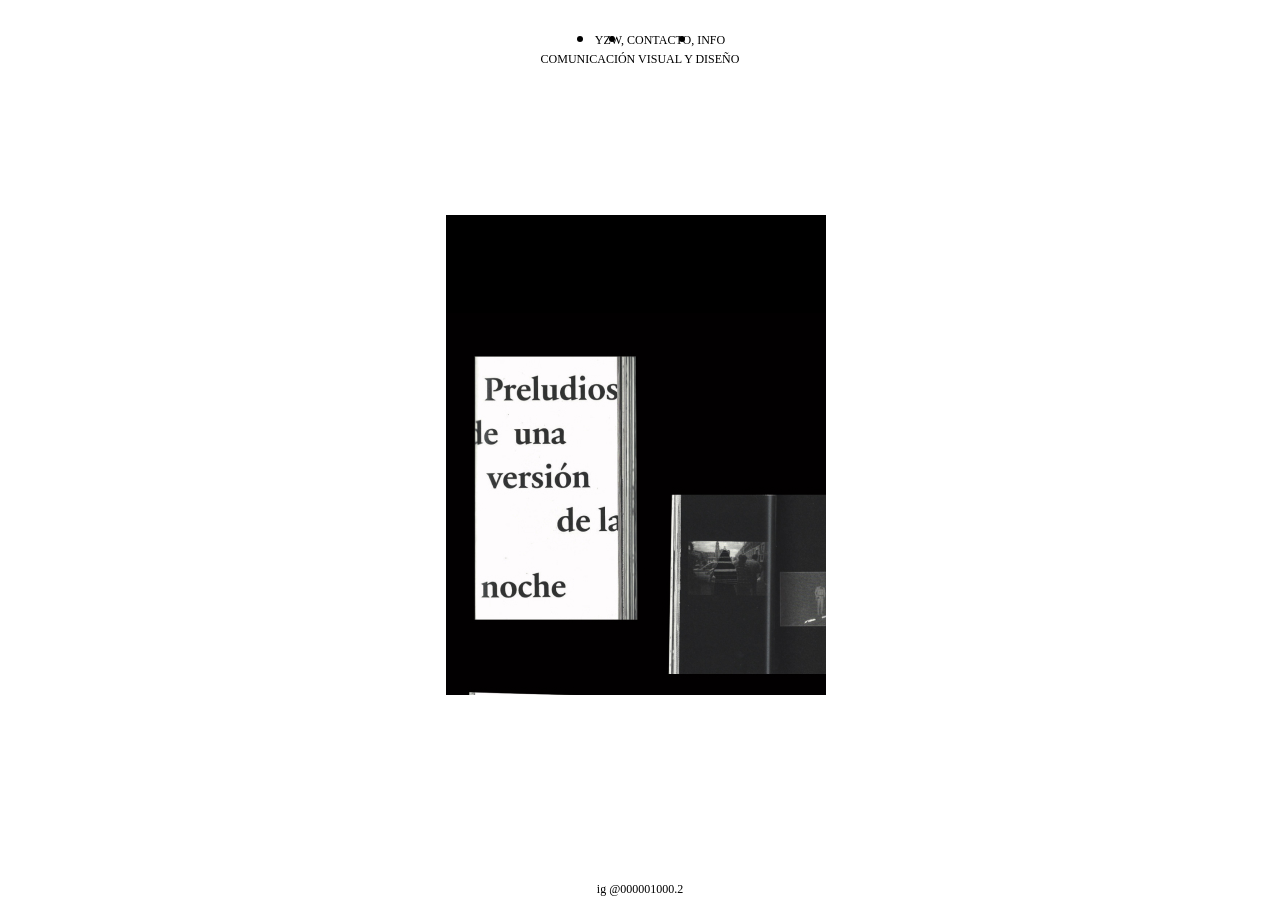
==== index.html @ c07b249a "30 de mayo" ====
<!DOCTYPE html>
<html lang="en">
  <head>
    <meta charset="UTF-8" />
    <meta name="viewport" content="width=device-width, initial-scale=1.0" />
    <meta http-equiv="X-UA-Compatible" content="ie=edge" />
    <title>portafolio</title>
    <link
      rel="stylesheet"
      href="https://s3-us-west-2.amazonaws.com/s.cdpn.io/2322424/minireset.css"
    />
    <link rel="stylesheet" href="./css/style.css" />
  </head>
  <body class="container">
    <nav>
      <ul class="menu">
        <li>
          <a href="/">YZW,&nbsp;</a>
        </li>
        <li>
          <a href="./contacto.html">CONTACTO,&nbsp;</a>
        </li>
        <li>
          <a href="./info.html">INFO</a>
        </li>
      </ul>
      <p>
        COMUNICACIÓN VISUAL Y DISEÑO
      </p>
    </nav>
    <main class="main">
      <div class="slider">
        <div class="imagenes">
          <div class="imagen actual">
            <img
              data-nombre="Preludios"
              src="./assets/images/preludios.jpg"
              alt="Preludios"
            />
          </div>
          <div data-nombre="Dos" class="imagen">
            <img src="./assets/images/done/1.png" alt="Uno" />
            <p>Uno</p>
          </div>
          <div data-nombre="Tres" class="imagen">
            <img src="./assets/images/done/2.jpg" alt="Dos" />
          </div>
          <div class="imagen">
            <img src="./assets/images/done/3.png" alt="Tres" />
          </div>
          <div class="imagen">
            <img src="./assets/images/done/4.png" alt="Cuatro" />
          </div>
          <div class="imagen">
            <img src="./assets/images/done/5.jpg" alt="" />
          </div>
          <div class="imagen">
            <img src="./assets/images/done/6.png" alt="" />
          </div>
          <div class="imagen">
            <img src="./assets/images/done/7.png" alt="" />
          </div>
          <div class="imagen">
            <img src="./assets/images/done/8.jpg" alt="" />
          </div>
          <div class="imagen">
            <img src="./assets/images/done/9.jpg" alt="" />
          </div>
          <div class="imagen">
            <img src="./assets/images/done/10.jpg" alt="" />
          </div>
          <div class="imagen">
            <img src="./assets/images/done/11.jpg" alt="" />
          </div>
          <div class="imagen">
            <img src="./assets/images/done/12.jpg" alt="" />
          </div>
          <div class="imagen">
            <img src="./assets/images/done/13.jpg" alt="" />
          </div>
          <div class="imagen">
            <img src="./assets/images/done/14.jpg" alt="" />
          </div>
          <div class="imagen">
            <img src="./assets/images/done/15.jpg" alt="" />
          </div>
          <div class="imagen">
            <img src="./assets/images/done/17.jpg" alt="" />
          </div>
          <div class="imagen">
            <img src="./assets/images/done/18.jpg" alt="" />
          </div>
          <div class="imagen">
            <img src="./assets/images/done/19.jpg" alt="" />
          </div>
        </div>
        <button class="anterior">←</button>
        <button class="siguiente">←</button>
      </div>
      <!--
      <img src="assets/images/tramas.jpg" alt="tramas" />
      -->
    </main>

    <!--
    <div class="swipe" hidden>
      <p>
        s&nbsp;w&nbsp;i&nbsp;p&nbsp;e
      </p>
    </div>
    -->
    <footer class="footer">
      <a href="https://instagram.com/000001000.2" target="_blank">
        ig @000001000.2
      </a>
    </footer>
    <script src="./js/main.js"></script>
  </body>
</html>
---- css/style.css ----
/* Tipografía */
@font-face {
  font-family: "nb_akademie";
  src: url("https://s3-us-west-2.amazonaws.com/s.cdpn.io/2322424/regular.woff2")
    format("woff2");
  font-style: normal;
  font-weight: 400;
}

@font-face {
  font-family: "nb_akademie_medium";
  src: url("https://s3-us-west-2.amazonaws.com/s.cdpn.io/2322424/medium.woff2")
    format("woff2");
  font-style: normal;
  font-weight: 400;
}

/****************************************
*    Variables
*****************************************/
:root {
  --white: #ffffff;
  --black: #000000;
  --font-family: "nb_akademie";
  --font-family-medium: "nb_akademie_medium";
}

/****************************************
*    Base - Elements
*****************************************/
html {
  height: 100%;
}

body {
  color: var(--black);
  background: var(--white);
  font-size: 100%;
  font-size: calc(16px + (20 - 16) * ((100vw - 720px) / (1400 - 720)));
  font-family: var(--font-family);
}

a {
  color: var(--black);
  text-decoration: none;
  cursor: pointer;
  transition: all 0.2s ease 0s;
}

a:hover,
a:active {
  opacity: 0.1;
}

a,
p,
h1,
h2 {
  font-size: 12px;
}

/****************************************
*    Components - Common
*****************************************/
/* Layout */
.container {
  position: relative;
  height: 100%;
}

.menu {
  display: flex;
  max-width: max-content;
  margin: 0 auto;
  padding-top: 1em;
}

.menu ~ p {
  margin-top: 0.2em;
  text-align: center;
}

.main {
  display: grid;
  grid-template-rows: auto 1fr;
  justify-items: center;
  margin: 3em auto 0;
}

.slider {
  position: relative;
  margin-top: 3em;
  max-width: 90vw;
}

/* Temporal */
.slider .imagen {
  display: none;
}

.slider .imagen.actual {
  display: block;
}
/* 

.swipe {
  all: unset;
  margin-top: 6em;
  font-size: 12px;
  letter-spacing: 12px;
}
 */

.footer {
  position: absolute;
  bottom: 10px;
  left: 50%;
  transform: translate(-50%, 0);
}

/* Swipe */
.swipe {
  display: none;
}

/* Contacto */
[contacto] {
  background: url(../assets/images/photo.jpg) no-repeat center center fixed;
  background-size: cover;
}

.contacto {
  text-align: center;
  text-transform: uppercase;
  margin-top: 3em;
}

[contacto] .footer a {
  color: grey;
}

@media screen and (min-width: 40em) {
  [contacto] {
    background: url(../assets/images/scan.jpg) no-repeat center center fixed;
    background-size: cover;
  }
}
/****************************************
*    Info
*****************************************/
.info {
  text-align: center;
  text-transform: uppercase;
  margin: 3em auto 0;
  max-width: 80vw;
  height: 300px;
}

.info a {
  display: inline-block;
  padding-top: 1em;
}

/****************************************
*   Slider
*****************************************/
.slider {
  z-index: 1;
}

.imagenes {
  position: relative;
  width: 380px;
  height: 480px;
  margin: 0 auto;
  overflow: hidden;
  transform: translatex(-4px);
}

.imagen {
  position: absolute;
  height: 100%;
  display: grid;
  align-content: center;
  justify-content: center;
  transition: all 0.6s;
  transform: translatex(-200%);
}

.imagen.next + .imagen {
  transform: translatex(200%);
}

.imagen.anterior {
  z-index: 10;
  transform: translatex(-100%);
}

.imagen.actual {
  z-index: 10;
  transform: translatex(0);
}

.anterior,
.siguiente {
  z-index: 10;
  position: absolute;
  opacity: 0;
  min-width: 190px;
  min-height: 480px;
  transform: translateY(-480px);
}

.anterior {
  left: 0;
}

.siguiente {
  right: 0;
}

/*
.imagen.actual[data-nombre="Preludios"]::after {
  content: "";
  border: 1px solid blue;
  transform: translateY(400px);
}
*/
.slide.siguiente {
  z-index: 10;
  transform: translatex(100%);
}

/*
@media screen and (max-width: 40em) {
  .slider {
    z-index: 1;
  }

  button {
    z-index: 10;
  }
}
*/
@media screen and (min-width: 40em) {
  .slider {
    display: flex;
    max-width: max-content;
    margin: 10vh auto 0;
  }

  .imagenes {
    width: 380px;
    height: 480px;
    position: relative;
    margin: 0 auto;
    overflow: hidden;
    order: 2;
  }

  .imagen {
    position: absolute;
    height: 100%;
    display: grid;
    align-content: center;
    justify-content: center;
    transition: all 0.6s;
    transform: translatex(-200%);
  }

  .imagen.next + .imagen {
    transform: translatex(200%);
  }

  .imagen.anterior {
    z-index: 10;
    transform: translatex(-100%);
  }

  .imagen.actual {
    z-index: 10;
    transform: translatex(0);
  }

  .slide.siguiente {
    z-index: 10;
    transform: translatex(100%);
  }

  button {
    border: none;
    background: transparent;
    cursor: pointer;
    transition: all 0.3s ease 0s;
  }

  button.anterior {
    margin-right: 20vw;
  }

  button.siguiente {
    margin-left: 20vw;
  }

  button:hover {
    opacity: 0.5;
  }

  button:first-child {
    order: 1;
  }

  button:last-child {
    order: 3;
    transform: rotate(180deg);
  }
}
/****************************************
*    Helpers
*****************************************/
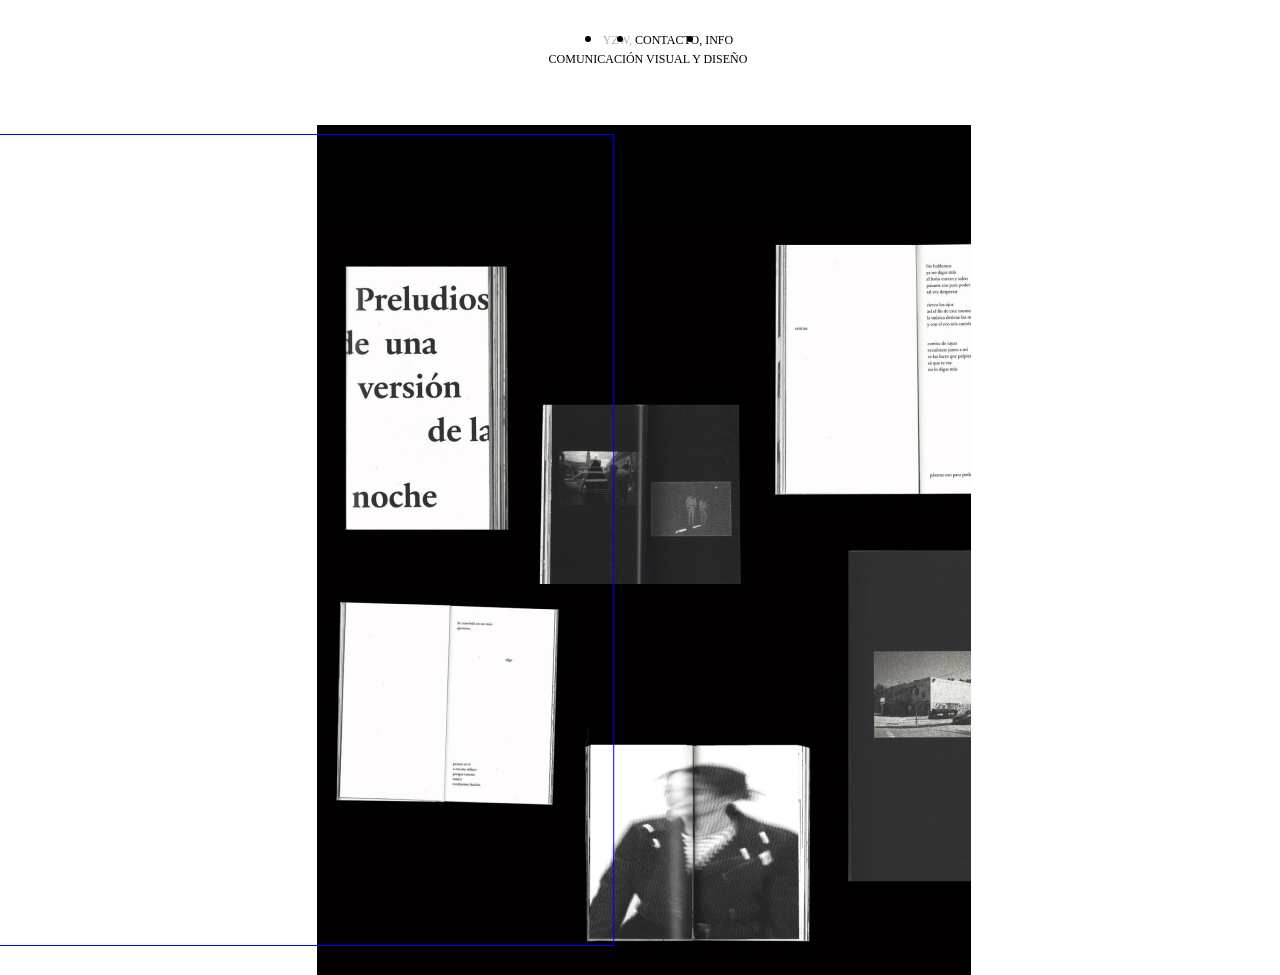
==== commit d8bd35d0: "2 jun" ====
--- a/index.html
+++ b/index.html
@@ -15,7 +15,7 @@
     <nav>
       <ul class="menu">
         <li>
-          <a href="/">YZW,&nbsp;</a>
+          <a href="/" active>YZW,&nbsp;</a>
         </li>
         <li>
           <a href="./contacto.html">CONTACTO,&nbsp;</a>
@@ -38,15 +38,29 @@
               alt="Preludios"
             />
           </div>
-          <div data-nombre="Dos" class="imagen">
-            <img src="./assets/images/done/1.png" alt="Uno" />
-            <p>Uno</p>
+          <div class="imagen">
+            <img src="./assets/images/done/18.jpg" alt="" />
+          </div>
+          <div class="imagen">
+            <img src="./assets/images/done/tequila.png" alt="" />
+          </div>
+          <div class="imagen">
+            <img src="./assets/images/done/boobs.png" alt="" />
           </div>
           <div data-nombre="Tres" class="imagen">
             <img src="./assets/images/done/2.jpg" alt="Dos" />
           </div>
+          <div data-nombre="Dos" class="imagen">
+            <img src="./assets/images/done/1.png" alt="Uno" />
+          </div>
+          <div data-nombre="Tres" class="imagen">
+            <img src="./assets/images/done/nw.png" alt="Dos" />
+          </div>
           <div class="imagen">
             <img src="./assets/images/done/3.png" alt="Tres" />
+          </div>
+          <div class="imagen">
+            <img src="./assets/images/done/33.png" alt="Tres" />
           </div>
           <div class="imagen">
             <img src="./assets/images/done/4.png" alt="Cuatro" />
@@ -76,9 +90,6 @@
             <img src="./assets/images/done/12.jpg" alt="" />
           </div>
           <div class="imagen">
-            <img src="./assets/images/done/13.jpg" alt="" />
-          </div>
-          <div class="imagen">
             <img src="./assets/images/done/14.jpg" alt="" />
           </div>
           <div class="imagen">
@@ -88,14 +99,11 @@
             <img src="./assets/images/done/17.jpg" alt="" />
           </div>
           <div class="imagen">
-            <img src="./assets/images/done/18.jpg" alt="" />
-          </div>
-          <div class="imagen">
             <img src="./assets/images/done/19.jpg" alt="" />
           </div>
         </div>
-        <button class="anterior">←</button>
-        <button class="siguiente">←</button>
+        <button class="anterior"></button>
+        <button class="siguiente"></button>
       </div>
       <!--
       <img src="assets/images/tramas.jpg" alt="tramas" />
--- a/css/style.css
+++ b/css/style.css
@@ -49,7 +49,7 @@
 
 a:hover,
 a:active {
-  opacity: 0.1;
+  opacity: 0.3;
 }
 
 a,
@@ -59,6 +59,14 @@
   font-size: 12px;
 }
 
+button {
+  all: unset;
+}
+
+[active] {
+  opacity: 0.3;
+}
+
 /****************************************
 *    Components - Common
 *****************************************/
@@ -66,6 +74,11 @@
 .container {
   position: relative;
   height: 100%;
+  min-width: 100vw;
+}
+
+nav {
+  z-index: 20;
 }
 
 .menu {
@@ -205,7 +218,7 @@
 .siguiente {
   z-index: 10;
   position: absolute;
-  opacity: 0;
+  /*  opacity: 0; */
   min-width: 190px;
   min-height: 480px;
   transform: translateY(-480px);
@@ -219,39 +232,19 @@
   right: 0;
 }
 
-/*
-.imagen.actual[data-nombre="Preludios"]::after {
-  content: "";
-  border: 1px solid blue;
-  transform: translateY(400px);
-}
-*/
 .slide.siguiente {
   z-index: 10;
   transform: translatex(100%);
 }
 
-/*
-@media screen and (max-width: 40em) {
-  .slider {
-    z-index: 1;
-  }
-
-  button {
-    z-index: 10;
-  }
-}
-*/
 @media screen and (min-width: 40em) {
   .slider {
-    display: flex;
-    max-width: max-content;
-    margin: 10vh auto 0;
+    margin: auto;
   }
 
   .imagenes {
-    width: 380px;
-    height: 480px;
+    width: 654px;
+    height: 850px;
     position: relative;
     margin: 0 auto;
     overflow: hidden;
@@ -286,35 +279,41 @@
     z-index: 10;
     transform: translatex(100%);
   }
-
-  button {
+}
+/****************************************
+*    Fixes
+*****************************************/
+button.anterior {
+  transform: translate(-4vw, 1vh);
+  height: 90vh;
+  min-width: calc(100vw / 2);
+  top: 0;
+  border: 1px solid red;
+}
+
+button.siguiente {
+  transform: translate(12vw, 1vh);
+  height: 90vh;
+  min-width: calc(100vw / 2);
+  top: 0;
+  border: none;
+  border: 1px solid blue;
+}
+
+@media screen and (min-width: 40em) {
+  button.anterior {
+    transform: translate(-27.25vw, 1vh);
+    height: 90vh;
+    min-width: calc(100vw / 2);
+    top: 0;
+    border: 1px solid blue;
+  }
+
+  button.siguiente {
+    transform: translate(-27.25vw, 1vh);
+    height: 90vh;
+    min-width: calc(100vw / 2);
+    top: 0;
     border: none;
-    background: transparent;
-    cursor: pointer;
-    transition: all 0.3s ease 0s;
-  }
-
-  button.anterior {
-    margin-right: 20vw;
-  }
-
-  button.siguiente {
-    margin-left: 20vw;
-  }
-
-  button:hover {
-    opacity: 0.5;
-  }
-
-  button:first-child {
-    order: 1;
-  }
-
-  button:last-child {
-    order: 3;
-    transform: rotate(180deg);
-  }
-}
-/****************************************
-*    Helpers
-*****************************************/
+  }
+}
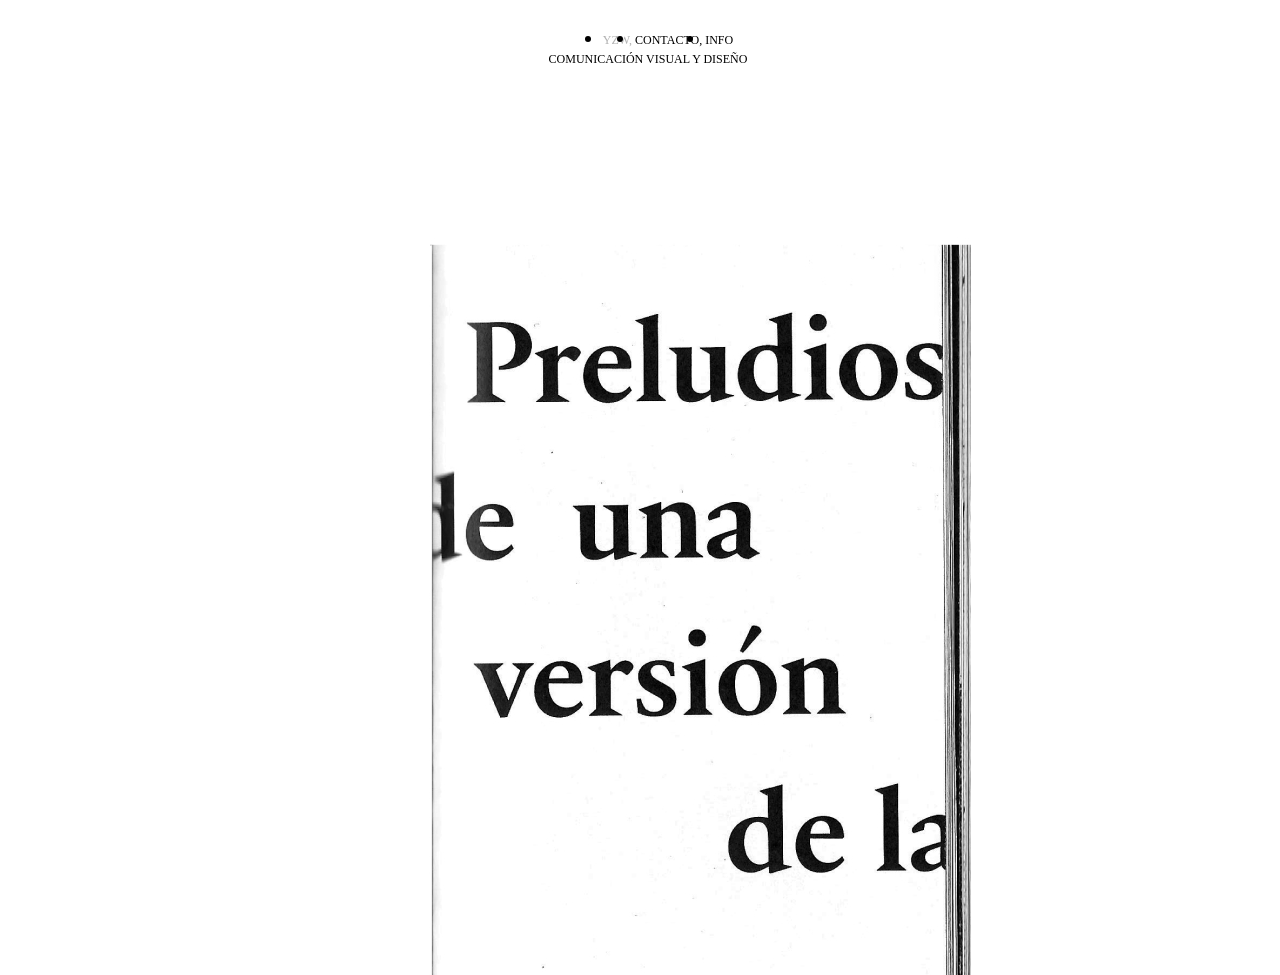
==== commit 07dee62e: "2 jun 2" ====
--- a/index.html
+++ b/index.html
@@ -32,74 +32,67 @@
       <div class="slider">
         <div class="imagenes">
           <div class="imagen actual">
-            <img
-              data-nombre="Preludios"
-              src="./assets/images/preludios.jpg"
-              alt="Preludios"
-            />
+            <img src="./assets/images/done/preludios.jpg" alt="Preludios" />
+          </div>
+          <div class="imagen">
+            <img src="./assets/images/done/6.png" alt="" />
           </div>
           <div class="imagen">
             <img src="./assets/images/done/18.jpg" alt="" />
           </div>
           <div class="imagen">
-            <img src="./assets/images/done/tequila.png" alt="" />
+            <img src="./assets/images/done/19.jpg" alt="" />
           </div>
           <div class="imagen">
-            <img src="./assets/images/done/boobs.png" alt="" />
-          </div>
-          <div data-nombre="Tres" class="imagen">
-            <img src="./assets/images/done/2.jpg" alt="Dos" />
-          </div>
-          <div data-nombre="Dos" class="imagen">
-            <img src="./assets/images/done/1.png" alt="Uno" />
-          </div>
-          <div data-nombre="Tres" class="imagen">
-            <img src="./assets/images/done/nw.png" alt="Dos" />
+            <img src="./assets/images/done/3.png" alt="" />
           </div>
           <div class="imagen">
-            <img src="./assets/images/done/3.png" alt="Tres" />
+            <img src="./assets/images/done/4.png" alt="" />
           </div>
           <div class="imagen">
-            <img src="./assets/images/done/33.png" alt="Tres" />
-          </div>
-          <div class="imagen">
-            <img src="./assets/images/done/4.png" alt="Cuatro" />
+            <img src="./assets/images/done/2.jpg" alt="" />
           </div>
           <div class="imagen">
             <img src="./assets/images/done/5.jpg" alt="" />
           </div>
           <div class="imagen">
-            <img src="./assets/images/done/6.png" alt="" />
+            <img src="./assets/images/done/7.png" alt="" />
           </div>
           <div class="imagen">
-            <img src="./assets/images/done/7.png" alt="" />
+            <img src="./assets/images/done/1.png" alt="" />
+          </div>
+          <div class="imagen">
+            <img src="./assets/images/done/20.jpg" alt="" />
+          </div>
+          <div class="imagen">
+            <img src="./assets/images/done/boobs.png" alt="" />
+          </div>
+          <div class="imagen">
+            <img src="./assets/images/done/tequila.png" alt="" />
+          </div>
+          <div class="imagen">
+            <img src="./assets/images/done/9.jpg" alt="" />
           </div>
           <div class="imagen">
             <img src="./assets/images/done/8.jpg" alt="" />
           </div>
           <div class="imagen">
-            <img src="./assets/images/done/9.jpg" alt="" />
+            <img src="./assets/images/done/10.jpg" alt="" />
           </div>
           <div class="imagen">
-            <img src="./assets/images/done/10.jpg" alt="" />
+            <img src="./assets/images/done/12.jpg" alt="" />
           </div>
           <div class="imagen">
             <img src="./assets/images/done/11.jpg" alt="" />
           </div>
           <div class="imagen">
-            <img src="./assets/images/done/12.jpg" alt="" />
-          </div>
-          <div class="imagen">
-            <img src="./assets/images/done/14.jpg" alt="" />
-          </div>
-          <div class="imagen">
             <img src="./assets/images/done/15.jpg" alt="" />
           </div>
           <div class="imagen">
-            <img src="./assets/images/done/17.jpg" alt="" />
+            <img src="./assets/images/done/port.jpg" alt="" />
           </div>
           <div class="imagen">
-            <img src="./assets/images/done/19.jpg" alt="" />
+            <img src="./assets/images/done/17.jpg" alt="" />
           </div>
         </div>
         <button class="anterior"></button>
--- a/css/style.css
+++ b/css/style.css
@@ -38,6 +38,7 @@
   font-size: 100%;
   font-size: calc(16px + (20 - 16) * ((100vw - 720px) / (1400 - 720)));
   font-family: var(--font-family);
+  overflow-y: hidden;
 }
 
 a {
@@ -288,7 +289,6 @@
   height: 90vh;
   min-width: calc(100vw / 2);
   top: 0;
-  border: 1px solid red;
 }
 
 button.siguiente {
@@ -297,7 +297,6 @@
   min-width: calc(100vw / 2);
   top: 0;
   border: none;
-  border: 1px solid blue;
 }
 
 @media screen and (min-width: 40em) {
@@ -306,7 +305,6 @@
     height: 90vh;
     min-width: calc(100vw / 2);
     top: 0;
-    border: 1px solid blue;
   }
 
   button.siguiente {
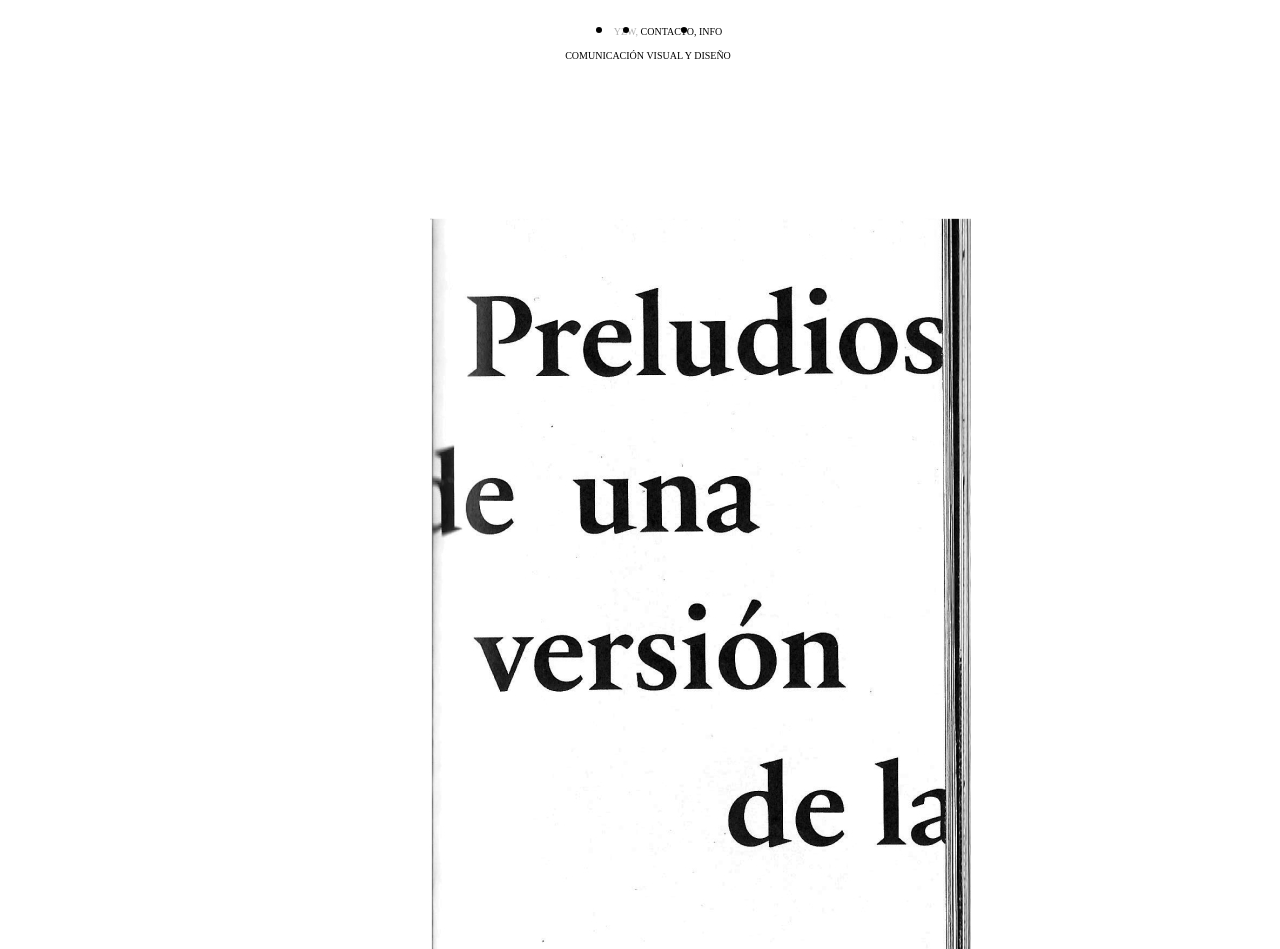
==== commit 6bd09a2c: "5 jun" ====
--- a/index.html
+++ b/index.html
@@ -4,14 +4,14 @@
     <meta charset="UTF-8" />
     <meta name="viewport" content="width=device-width, initial-scale=1.0" />
     <meta http-equiv="X-UA-Compatible" content="ie=edge" />
-    <title>portafolio</title>
+    <title>yzw</title>
     <link
       rel="stylesheet"
       href="https://s3-us-west-2.amazonaws.com/s.cdpn.io/2322424/minireset.css"
     />
     <link rel="stylesheet" href="./css/style.css" />
   </head>
-  <body class="container">
+  <body class="home container">
     <nav>
       <ul class="menu">
         <li>
@@ -32,67 +32,67 @@
       <div class="slider">
         <div class="imagenes">
           <div class="imagen actual">
-            <img src="./assets/images/done/preludios.jpg" alt="Preludios" />
+            <img src="./assets/images/done/preludios.jpg" alt="CAℜGA𝔑D𝔒…" />
           </div>
           <div class="imagen">
-            <img src="./assets/images/done/6.png" alt="" />
+            <img src="./assets/images/done/6.png" alt="CAℜGA𝔑D𝔒…" />
           </div>
           <div class="imagen">
-            <img src="./assets/images/done/18.jpg" alt="" />
+            <img src="./assets/images/done/18.jpg" alt="CAℜGA𝔑D𝔒…" />
           </div>
           <div class="imagen">
-            <img src="./assets/images/done/19.jpg" alt="" />
+            <img src="./assets/images/done/19.jpg" alt="CAℜGA𝔑D𝔒…" />
           </div>
           <div class="imagen">
-            <img src="./assets/images/done/3.png" alt="" />
+            <img src="./assets/images/done/3.png" alt="CAℜGA𝔑D𝔒…" />
           </div>
           <div class="imagen">
-            <img src="./assets/images/done/4.png" alt="" />
+            <img src="./assets/images/done/4.png" alt="CAℜGA𝔑D𝔒…" />
           </div>
           <div class="imagen">
-            <img src="./assets/images/done/2.jpg" alt="" />
+            <img src="./assets/images/done/2.jpg" alt="CAℜGA𝔑D𝔒…" />
           </div>
           <div class="imagen">
-            <img src="./assets/images/done/5.jpg" alt="" />
+            <img src="./assets/images/done/5.jpg" alt="CAℜGA𝔑D𝔒…" />
           </div>
           <div class="imagen">
-            <img src="./assets/images/done/7.png" alt="" />
+            <img src="./assets/images/done/7.png" alt="CAℜGA𝔑D𝔒…" />
           </div>
           <div class="imagen">
-            <img src="./assets/images/done/1.png" alt="" />
+            <img src="./assets/images/done/1.png" alt="CAℜGA𝔑D𝔒…" />
           </div>
           <div class="imagen">
-            <img src="./assets/images/done/20.jpg" alt="" />
+            <img src="./assets/images/done/20.jpg" alt="CAℜGA𝔑D𝔒…" />
           </div>
           <div class="imagen">
-            <img src="./assets/images/done/boobs.png" alt="" />
+            <img src="./assets/images/done/boobs.png" alt="CAℜGA𝔑D𝔒…" />
           </div>
           <div class="imagen">
-            <img src="./assets/images/done/tequila.png" alt="" />
+            <img src="./assets/images/done/9.jpg" alt="CAℜGA𝔑D𝔒…" />
           </div>
           <div class="imagen">
-            <img src="./assets/images/done/9.jpg" alt="" />
+            <img src="./assets/images/done/8.jpg" alt="CAℜGA𝔑D𝔒…" />
           </div>
           <div class="imagen">
-            <img src="./assets/images/done/8.jpg" alt="" />
+            <img src="./assets/images/done/10.jpg" alt="CAℜGA𝔑D𝔒…" />
           </div>
           <div class="imagen">
-            <img src="./assets/images/done/10.jpg" alt="" />
+            <img src="./assets/images/done/12.jpg" alt="CAℜGA𝔑D𝔒…" />
           </div>
           <div class="imagen">
-            <img src="./assets/images/done/12.jpg" alt="" />
+            <img src="./assets/images/done/11.jpg" alt="CAℜGA𝔑D𝔒…" />
           </div>
           <div class="imagen">
-            <img src="./assets/images/done/11.jpg" alt="" />
+            <img src="./assets/images/done/15.jpg" alt="CAℜGA𝔑D𝔒…" />
           </div>
           <div class="imagen">
-            <img src="./assets/images/done/15.jpg" alt="" />
+            <img src="./assets/images/done/new.jpg" alt="CAℜGA𝔑D𝔒…" />
           </div>
           <div class="imagen">
-            <img src="./assets/images/done/port.jpg" alt="" />
+            <img src="./assets/images/done/port.jpg" alt="CAℜGA𝔑D𝔒…" />
           </div>
           <div class="imagen">
-            <img src="./assets/images/done/17.jpg" alt="" />
+            <img src="./assets/images/done/17.jpg" alt="CAℜGA𝔑D𝔒…" />
           </div>
         </div>
         <button class="anterior"></button>
--- a/css/style.css
+++ b/css/style.css
@@ -21,7 +21,7 @@
 :root {
   --white: #ffffff;
   --black: #000000;
-  --font-family: "nb_akademie";
+  --font-family: "nb_akademie_medium";
   --font-family-medium: "nb_akademie_medium";
 }
 
@@ -38,7 +38,6 @@
   font-size: 100%;
   font-size: calc(16px + (20 - 16) * ((100vw - 720px) / (1400 - 720)));
   font-family: var(--font-family);
-  overflow-y: hidden;
 }
 
 a {
@@ -57,7 +56,7 @@
 p,
 h1,
 h2 {
-  font-size: 12px;
+  font-size: 10px;
 }
 
 button {
@@ -78,33 +77,47 @@
   min-width: 100vw;
 }
 
+.home {
+  max-height: 100vh;
+  overflow-x: hidden;
+  /* overflow-y: hidden; */
+}
+
 nav {
   z-index: 20;
+  height: 8vh;
+  display: flex;
+  flex-direction: column;
+  justify-content: center;
+  align-items: center;
 }
 
 .menu {
   display: flex;
   max-width: max-content;
   margin: 0 auto;
-  padding-top: 1em;
+  /* padding-top: 1em;*/
 }
 
 .menu ~ p {
-  margin-top: 0.2em;
+  /*  margin-top: 0.2em;*/
   text-align: center;
 }
 
 .main {
+  margin-top: 3em;
   display: grid;
   grid-template-rows: auto 1fr;
   justify-items: center;
-  margin: 3em auto 0;
+  /* max-height: 90vh; */
+  /* margin: 1em auto;*/
 }
 
 .slider {
   position: relative;
-  margin-top: 3em;
-  max-width: 90vw;
+  margin: auto;
+  padding-top: 1em;
+  /* max-width: 90vw; */
 }
 
 /* Temporal */
@@ -127,7 +140,7 @@
 
 .footer {
   position: absolute;
-  bottom: 10px;
+  bottom: 20px; /* Instagram */
   left: 50%;
   transform: translate(-50%, 0);
 }
@@ -239,6 +252,9 @@
 }
 
 @media screen and (min-width: 40em) {
+  .main {
+    margin-top: 0;
+  }
   .slider {
     margin: auto;
   }
@@ -286,14 +302,14 @@
 *****************************************/
 button.anterior {
   transform: translate(-4vw, 1vh);
-  height: 90vh;
+  height: 50vh;
   min-width: calc(100vw / 2);
   top: 0;
 }
 
 button.siguiente {
   transform: translate(12vw, 1vh);
-  height: 90vh;
+  height: 50vh;
   min-width: calc(100vw / 2);
   top: 0;
   border: none;
@@ -308,7 +324,7 @@
   }
 
   button.siguiente {
-    transform: translate(-27.25vw, 1vh);
+    transform: translate(27.25vw, 1vh);
     height: 90vh;
     min-width: calc(100vw / 2);
     top: 0;
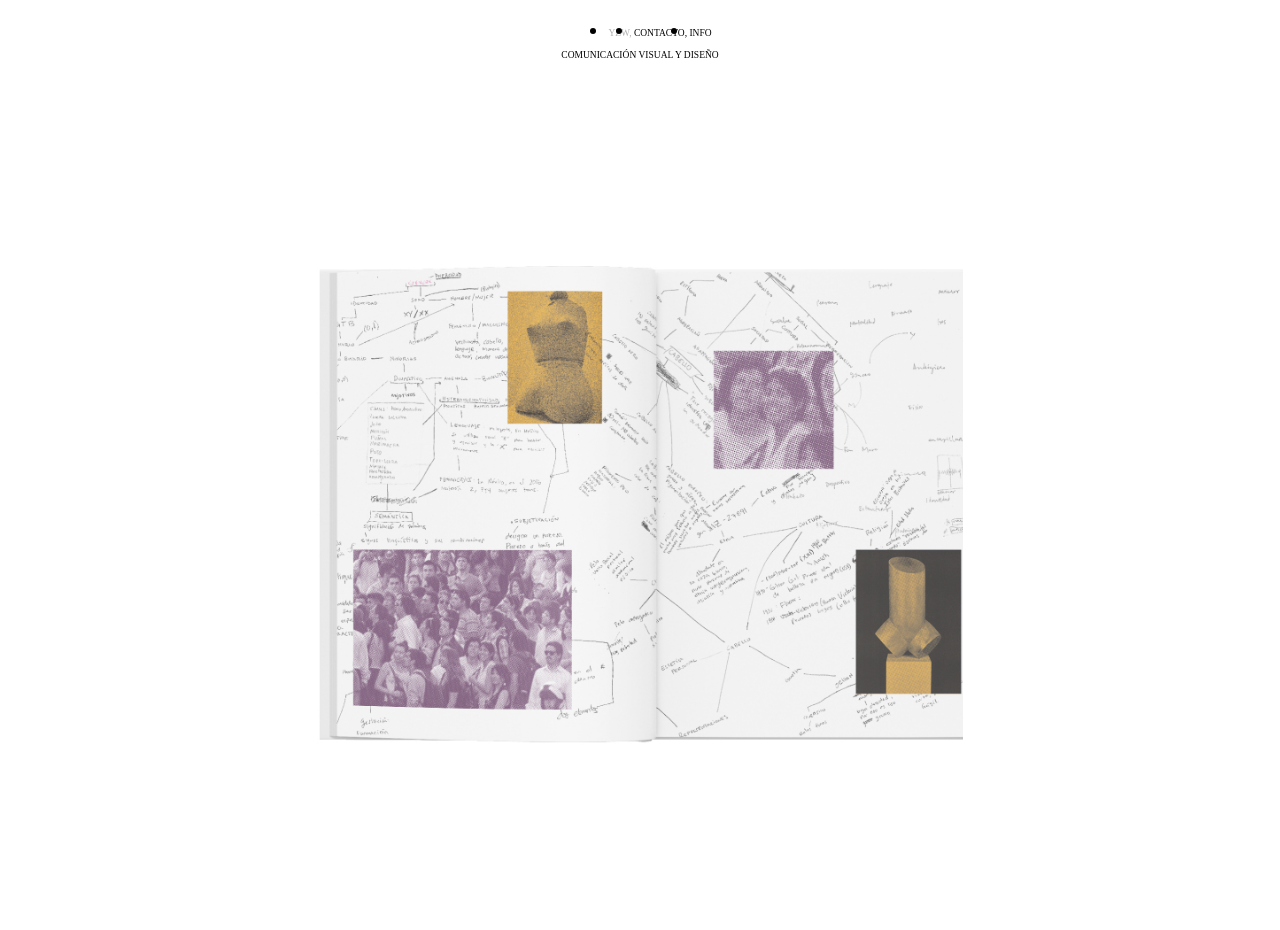
==== commit 808efad3: "11 de jun (1)" ====
--- a/index.html
+++ b/index.html
@@ -11,7 +11,7 @@
     />
     <link rel="stylesheet" href="./css/style.css" />
   </head>
-  <body class="home container">
+  <body class="home">
     <nav>
       <ul class="menu">
         <li>
@@ -28,88 +28,159 @@
         COMUNICACIÓN VISUAL Y DISEÑO
       </p>
     </nav>
-    <main class="main">
-      <div class="slider">
-        <div class="imagenes">
-          <div class="imagen actual">
-            <img src="./assets/images/done/preludios.jpg" alt="CAℜGA𝔑D𝔒…" />
-          </div>
-          <div class="imagen">
-            <img src="./assets/images/done/6.png" alt="CAℜGA𝔑D𝔒…" />
-          </div>
-          <div class="imagen">
-            <img src="./assets/images/done/18.jpg" alt="CAℜGA𝔑D𝔒…" />
-          </div>
-          <div class="imagen">
-            <img src="./assets/images/done/19.jpg" alt="CAℜGA𝔑D𝔒…" />
-          </div>
-          <div class="imagen">
-            <img src="./assets/images/done/3.png" alt="CAℜGA𝔑D𝔒…" />
-          </div>
-          <div class="imagen">
-            <img src="./assets/images/done/4.png" alt="CAℜGA𝔑D𝔒…" />
-          </div>
-          <div class="imagen">
-            <img src="./assets/images/done/2.jpg" alt="CAℜGA𝔑D𝔒…" />
-          </div>
-          <div class="imagen">
-            <img src="./assets/images/done/5.jpg" alt="CAℜGA𝔑D𝔒…" />
-          </div>
-          <div class="imagen">
-            <img src="./assets/images/done/7.png" alt="CAℜGA𝔑D𝔒…" />
-          </div>
-          <div class="imagen">
-            <img src="./assets/images/done/1.png" alt="CAℜGA𝔑D𝔒…" />
-          </div>
-          <div class="imagen">
-            <img src="./assets/images/done/20.jpg" alt="CAℜGA𝔑D𝔒…" />
-          </div>
-          <div class="imagen">
-            <img src="./assets/images/done/boobs.png" alt="CAℜGA𝔑D𝔒…" />
-          </div>
-          <div class="imagen">
-            <img src="./assets/images/done/9.jpg" alt="CAℜGA𝔑D𝔒…" />
-          </div>
-          <div class="imagen">
-            <img src="./assets/images/done/8.jpg" alt="CAℜGA𝔑D𝔒…" />
-          </div>
-          <div class="imagen">
-            <img src="./assets/images/done/10.jpg" alt="CAℜGA𝔑D𝔒…" />
-          </div>
-          <div class="imagen">
-            <img src="./assets/images/done/12.jpg" alt="CAℜGA𝔑D𝔒…" />
-          </div>
-          <div class="imagen">
-            <img src="./assets/images/done/11.jpg" alt="CAℜGA𝔑D𝔒…" />
-          </div>
-          <div class="imagen">
-            <img src="./assets/images/done/15.jpg" alt="CAℜGA𝔑D𝔒…" />
-          </div>
-          <div class="imagen">
-            <img src="./assets/images/done/new.jpg" alt="CAℜGA𝔑D𝔒…" />
-          </div>
-          <div class="imagen">
-            <img src="./assets/images/done/port.jpg" alt="CAℜGA𝔑D𝔒…" />
-          </div>
-          <div class="imagen">
-            <img src="./assets/images/done/17.jpg" alt="CAℜGA𝔑D𝔒…" />
-          </div>
+    <div class="slider">
+      <div class="imagenes">
+        <div class="imagen">
+          <img
+            class="image-contain"
+            src="https://res.cloudinary.com/dbwfz41kk/image/upload/v1591895881/preludios_w8b7l2.jpg"
+            alt="CAℜGA𝔑D𝔒…"
+          />
         </div>
-        <button class="anterior"></button>
-        <button class="siguiente"></button>
+        <div class="imagen">
+          <img
+            class="image-contain"
+            src="./assets/images/done/6.png"
+            alt="CAℜGA𝔑D𝔒…"
+          />
+        </div>
+        <div class="imagen actual">
+          <img
+            class="image-contain"
+            src="./assets/images/done/18.jpg"
+            alt="CAℜGA𝔑D𝔒…"
+          />
+        </div>
+        <div class="imagen">
+          <img
+            class="image-contain"
+            src="./assets/images/done/19.jpg"
+            alt="CAℜGA𝔑D𝔒…"
+          />
+        </div>
+        <div class="imagen">
+          <img
+            class="image-contain"
+            src="./assets/images/done/3.png"
+            alt="CAℜGA𝔑D𝔒…"
+          />
+        </div>
+        <div class="imagen">
+          <img
+            class="image-contain"
+            src="./assets/images/done/4.png"
+            alt="CAℜGA𝔑D𝔒…"
+          />
+        </div>
+        <div class="imagen">
+          <img
+            class="image-contain"
+            src="./assets/images/done/2.jpg"
+            alt="CAℜGA𝔑D𝔒…"
+          />
+        </div>
+        <div class="imagen">
+          <img
+            class="image-contain"
+            src="./assets/images/done/5.jpg"
+            alt="CAℜGA𝔑D𝔒…"
+          />
+        </div>
+        <div class="imagen">
+          <img
+            class="image-contain"
+            src="./assets/images/done/7.png"
+            alt="CAℜGA𝔑D𝔒…"
+          />
+        </div>
+        <div class="imagen">
+          <img
+            class="image-contain"
+            src="./assets/images/done/1.png"
+            alt="CAℜGA𝔑D𝔒…"
+          />
+        </div>
+        <div class="imagen">
+          <img
+            class="image-contain"
+            src="./assets/images/done/20.jpg"
+            alt="CAℜGA𝔑D𝔒…"
+          />
+        </div>
+        <div class="imagen">
+          <img
+            class="image-contain"
+            src="./assets/images/done/boobs.png"
+            alt="CAℜGA𝔑D𝔒…"
+          />
+        </div>
+        <div class="imagen">
+          <img
+            class="image-contain"
+            src="./assets/images/done/9.jpg"
+            alt="CAℜGA𝔑D𝔒…"
+          />
+        </div>
+        <div class="imagen">
+          <img
+            class="image-contain"
+            src="./assets/images/done/8.jpg"
+            alt="CAℜGA𝔑D𝔒…"
+          />
+        </div>
+        <div class="imagen">
+          <img
+            class="image-contain"
+            src="./assets/images/done/10.jpg"
+            alt="CAℜGA𝔑D𝔒…"
+          />
+        </div>
+        <div class="imagen">
+          <img
+            class="image-contain"
+            src="./assets/images/done/12.jpg"
+            alt="CAℜGA𝔑D𝔒…"
+          />
+        </div>
+        <div class="imagen">
+          <img
+            class="image-contain"
+            src="./assets/images/done/11.jpg"
+            alt="CAℜGA𝔑D𝔒…"
+          />
+        </div>
+        <div class="imagen">
+          <img
+            class="image-contain"
+            src="./assets/images/done/15.jpg"
+            alt="CAℜGA𝔑D𝔒…"
+          />
+        </div>
+        <div class="imagen">
+          <img
+            class="image-contain"
+            src="./assets/images/done/new.jpg"
+            alt="CAℜGA𝔑D𝔒…"
+          />
+        </div>
+        <div class="imagen">
+          <img
+            class="image-contain"
+            src="./assets/images/done/port.jpg"
+            alt="CAℜGA𝔑D𝔒…"
+          />
+        </div>
+        <div class="imagen">
+          <img
+            class="image-contain"
+            src="./assets/images/done/17.jpg"
+            alt="CAℜGA𝔑D𝔒…"
+          />
+        </div>
       </div>
-      <!--
-      <img src="assets/images/tramas.jpg" alt="tramas" />
-      -->
-    </main>
-
-    <!--
-    <div class="swipe" hidden>
-      <p>
-        s&nbsp;w&nbsp;i&nbsp;p&nbsp;e
-      </p>
+      <button class="anterior"></button>
+      <button class="siguiente"></button>
     </div>
-    -->
     <footer class="footer">
       <a href="https://instagram.com/000001000.2" target="_blank">
         ig @000001000.2
--- a/css/style.css
+++ b/css/style.css
@@ -56,7 +56,7 @@
 p,
 h1,
 h2 {
-  font-size: 10px;
+  font-size: 9.5px;
 }
 
 button {
@@ -76,13 +76,12 @@
   height: 100%;
   min-width: 100vw;
 }
-
+/*
 .home {
   max-height: 100vh;
   overflow-x: hidden;
-  /* overflow-y: hidden; */
-}
-
+}
+*/
 nav {
   z-index: 20;
   height: 8vh;
@@ -116,7 +115,7 @@
 .slider {
   position: relative;
   margin: auto;
-  padding-top: 1em;
+  /* padding-top: 1em; */
   /* max-width: 90vw; */
 }
 
@@ -128,26 +127,12 @@
 .slider .imagen.actual {
   display: block;
 }
-/* 
-
-.swipe {
-  all: unset;
-  margin-top: 6em;
-  font-size: 12px;
-  letter-spacing: 12px;
-}
- */
 
 .footer {
   position: absolute;
   bottom: 20px; /* Instagram */
   left: 50%;
   transform: translate(-50%, 0);
-}
-
-/* Swipe */
-.swipe {
-  display: none;
 }
 
 /* Contacto */
@@ -331,3 +316,10 @@
     border: none;
   }
 }
+
+/* Slider fix */
+.image-contain {
+  height: 100%;
+  object-fit: contain;
+  object-position: center;
+}
